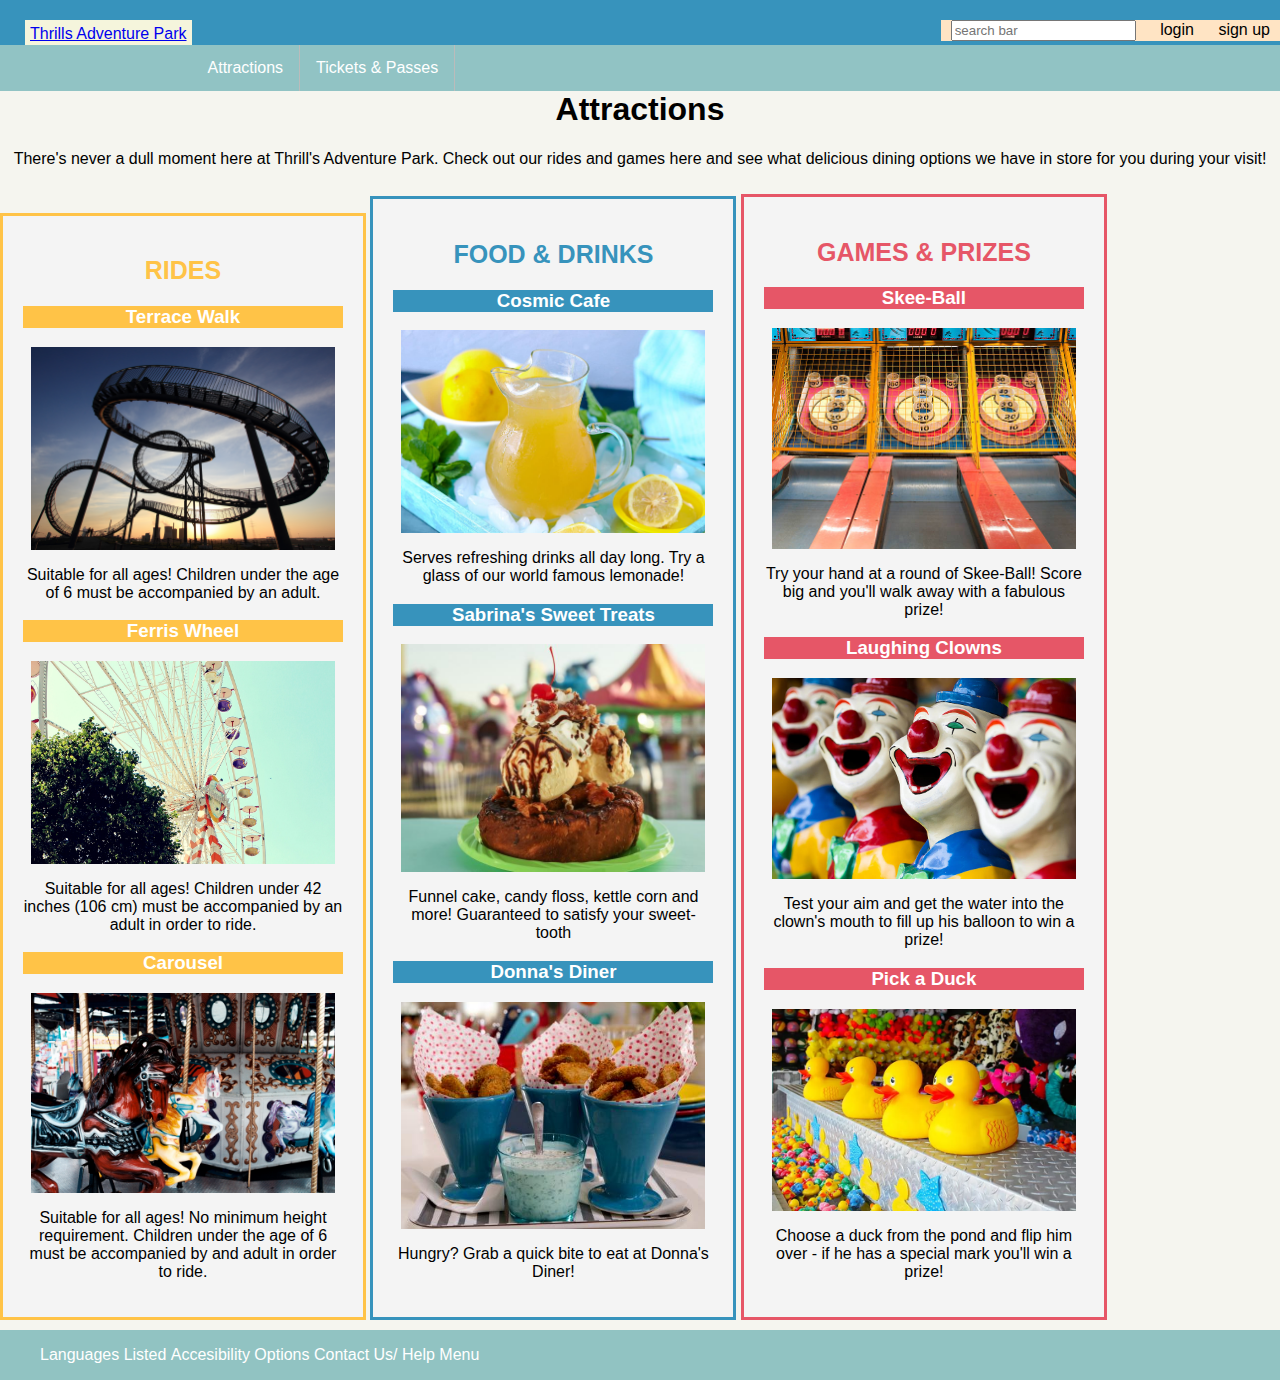
==== pages/attractions.html @ 0f314ac9 "first commit" ====
<!-- Meta Data -->
<!DOCTYPE html>
<html lang="en">
<head>
  <meta charset="UTF-8">
  <meta http-equiv="X-UA-Compatible" content="IE=edge">
  <meta name="viewport" content="width=device-width, initial-scale=1.0">
  <title>Thrills Adventure Park - Attracttions</title>
  <link rel="stylesheet" href="../styles/main.css">
  <link rel="stylesheet" href="../styles/nav-bar.css">
  <script src="../scripts/script.js"></script>
</head>
<body id="index" class="home">

<!-- Header -->
  <header>
	 <!-- Logo -->
      <div class="logo">
        <a href="../index.html"> 
        <span>Thrills Adventure Park</span>
        </a>
      </div>
	 <!-- Log In/Sign Up -->
      <ul class="head">
        <li><input type="text" name="" id="" placeholder="search bar"></li>
        <li>login</li>
        <li>sign up</li>
      </ul>
	  
<!-- Navigation Bar -->	  
<!-- Source nav bar: https://www.w3schools.com/css/css_navbar_horizontal.asp#:~:text=Horizontal%20Navigation%20Bar%20Examples -->
      <nav>
	<!-- list of options available in header nav bar -->
        <ul>
          <li><a href="attractions.html">Attractions</a></li>
          <li><a href="tickets.html">Tickets & Passes</a></li>
        </ul>
      </nav>
  </header>

<!-- General Info -->
  <section id="content" class="body center">
    <h1>Attractions</h1>
	  <p>
		There's never a dull moment here at Thrill's Adventure Park. Check out our rides and games here and see what delicious dining options we have in store for you during your visit!
	  </p>
  </section>


<section class="attrboxes">
    <div class="box" id="abox1">
		
	<!-- Rides -->
        <h2 class="center" style="color: rgb(255, 195, 71)">RIDES</h2>
		<!-- Ride #1 -->
        <div>
            <h3 class="center">Terrace Walk</h3>
            <img src="/assets/photo3.jpg" alt="A tall suspended walking strip that looks
											   like a roller coaster with hand rails. In the
											   background there is a gorgeous yellow and blue
											   sky as the sun is beginning to set."
				                               class="center" width="95%" height="95%"/>
            <p class="center">Suitable for all ages! Children under the age of 6 must be accompanied by an adult.  </p>
        </div>
		<!-- Ride #2 -->
        <div>
            <h3 class="center">Ferris Wheel</h3>
            <img src="/assets/photo2.jpg" alt="A side view of a white and red striped ferris 
											   wheel with small purple carts for guests to sit 
											   in. In front of it is a short tree with bright 
											   green leaves." class="center" width="95%" 
				                               height="95%"/>
            <p class="center">Suitable for all ages! Children under 42 inches (106 cm) must be accompanied by an adult in order to ride. </p>
        </div>
		<!-- Ride #3 -->
        <div>
            <h3 class="center">Carousel</h3>
            <img src="/assets/photo4.jpg" alt="A close up shot of three fiberglass horses with
											   colorful saddles and bridles on a white carousel
											   decorated with gold trim." class="center" 
				                               width="95%" height="95%"/>
            <p class="center">Suitable for all ages! No minimum height requirement. Children under the age of 6 must be accompanied by and adult in order to ride.</p>
        </div>
    </div>

	<!-- Food and Drinks -->
    <div class="box" id="abox2">
        <h2 class="center" style="color: rgb(55, 147, 188)">FOOD & DRINKS</h2>
		<!-- Food #1 -->
        <div>
            <h3 class="center">Cosmic Cafe</h3>
            <img src="/assets/lemonade.jpg" alt="A large glass pitcher filled with lemonade
												 and two bowls of lemons are nested in a sky 
												 blue tray. The tray is filled with ice and
												 decorated with sprigs of mint." width="95%"  
				                                 class="center" height="95%"/>
            <p class="center">Serves refreshing drinks all day long. Try a glass of our world famous lemonade!</p>
        </div>
		<!-- Food #2 -->
        <div>
            <h3 class="center">Sabrina's Sweet Treats</h3>
            <img src="/assets/sweets.jpeg" alt="A large round of cake topped with ice cream, 
											   several kinds of nuts and candy. The ice cream
											   itself is topped with chocolate syrup, whipped
											   cream, and a single cherry. In the background
											   there are several mushroom themed houses for
											   children to play in." class="center" width="95%" 
				                               height="95%"/>
            <p class="center">Funnel cake, candy floss, kettle corn and more! Guaranteed to satisfy your sweet-tooth</p>
        </div>
		<!-- Food #3 -->
        <div>
            <h3 class="center">Donna's Diner</h3>
            <img src="/assets/diner.jpeg" alt="Three cone-shaped cups filled with hushpuppies.
											   The hushpuppies are wrapped in a white napkin
											   with red dots. In front of the cups is another
											   cup filled with a visibly seasoned white sauce 
											   for dipping." class="center" width="95%" 
				                               height="95%"/>
            <p class="center">Hungry? Grab a quick bite to eat at Donna's Diner!</p>
        </div>
    </div>
	
	<!-- Games -->
    <div class="box" id="abox3">
        <h2 class="center" style="color: rgb(230, 86, 103)">GAMES & PRIZES</h2>
		<!-- Game #! -->
        <div>
            <h3 class="center">Skee-Ball</h3>
            <img src="/assets/skeeball.jpg" alt="Three skee-ball lanes. The lanes are black,
												 the sides are red, and the grates are yellow. 
												 At the top there is a blue led screen with a 
												 black and red scoreboard." class="center" 
				                                 width="95%" height="95%"/>
            <p class="center">Try your hand at a round of Skee-Ball! Score big and you'll walk away with a fabulous prize!</p>
        </div>
		<!-- Game #2 -->
        <div>
            <h3 class="center">Laughing Clowns</h3>
            <img src="/assets/clowns.jpg" alt="Four smiling clowns in a row with alternating 
											   red and blue hats and collars. They each have
											   blue eyes, a red nose, and a red, open mouth." 
				                               class="center" width="95%" height="95%"/>
            <p class="center">Test your aim and get the water into the clown's mouth to fill up his balloon to win a prize!</p>
        </div>
		<!-- Game #3 -->
        <div>
            <h3 class="center">Pick a Duck</h3>
            <img src="/assets/duck.jpg" alt="A metal container of water containing many rubber
											 ducks. Above the container is a counter with 
											 several oversized rubber ducks. Behind the counter
											 there are many stuffed animals on the walls." 
				                             class="center" width="95%" height="95%"/>
            <p class="center">Choose a duck from the pond and flip him over - if he has a special mark you'll win a prize!</p>
        </div>
    </div>
</section>
	
<!-- Footer -->
  <footer>
	  <!-- Footer Nav Bar options --> 
    <ul class="footer-menu">
      <li><a href="#">Languages Listed</a></li>
      <li><a href="#">Accesibility Options</a></li>
      <li><a href="#">Contact Us/ Help Menu</a></li>
    </ul>
  </footer>
</body>
</html>
---- styles/main.css ----
html {
	scroll-behavior: smooth;
}

body {
	background-color: #f5f5ef;
	margin: 0;
	padding: 0;
	font-family: Arial, Geneva, Helvetica, sans-serif;
}

header {
	padding-top: 20px;
	height: 50px;
	width: 100%;
	background-color: rgb(55, 147, 188);
}
.logo {
	vertical-align: top;
	float: left;
	margin-left: 25px;
	background-color: beige;
	padding: 5px;
}
.head {
	background-color: bisque;
	float: right;
	list-style-type: none;
	margin: 0;
	padding: 0;
}
.head li {
	display: inline;
	margin: 10px;
}

#logo {
	width: 450px;
	height: 450px;
	background-color: aliceblue;
}

.content {
	width: 100%;
	height: auto;
	background-color: blueviolet;
}

.boxes {
	width: 95%;
	margin: 0 auto;
}

.box {
	display: inline-block;
	margin: 10px;
	padding: 20px;
	max-width: 25%;
}

/* Index Boxes */

.box#box1 {
	background-color: rgb(255, 195, 71);
}

.box#box2 {
	background-color: rgb(55, 147, 188);
}

.box#box3 {
	background-color: rgb(230, 86, 103);
}

.centerboxes h3 {
	font-size: 25px;
	text-align: center;
}

/* Ticket Boxes */

section.ticboxes h3 {
	font-size: 25px;
	text-align: center;
}

section.ticboxes p {
	color: black;
}

.box#tbox1 {
	background-color: rgb(244, 244, 244);
	border-style: solid;
	border-color: rgb(55, 147, 188);
	border-top-width: 35px;
}

.box#tbox2 {
	background-color: rgb(244, 244, 244);
	border-style: solid;
	border-color: rgb(255, 195, 71);
	border-top-width: 35px;
}

.box#tbox3 {
	background-color: rgb(244, 244, 244);
	border-style: solid;
	border-color: rgb(230, 86, 103);
	border-top-width: 35px;
}

/* Attractions Boxes */

.box#abox1 {
	margin-left: auto;
	margin-right: auto;
	width: 30%;
	background-color: rgb(244, 244, 244);
	border-style: solid;
	border-color: rgb(255, 195, 71);
}

.box#abox1 h3 {
	background-color: rgb(255, 195, 71);
	color: white;
	text-align: center;
}

.box#abox2 {
	margin-left: auto;
	margin-right: auto;
	width: 30%;
	background-color: rgb(244, 244, 244);
	border-style: solid;
	border-color: rgb(55, 147, 188);
}

.box#abox2 h3 {
	background-color: rgb(55, 147, 188);
	color: white;
	text-align: center;
}

.box#abox3 {
	margin-left: auto;
	margin-right: auto;
	width: 30%;
	background-color: rgb(244, 244, 244);
	border-style: solid;
	border-color: rgb(230, 86, 103);
}

.box#abox3 h3 {
	background-color: rgb(230, 86, 103);
	color: white;
	text-align: center;
}

h2 {
	font-size: 25px;
}

footer {
	height: 50px;
	background-color: rgb(145, 195, 194);
}

.footer-menu {
	float: left;
}

.footer-menu li {
	display: inline-block;
	list-style-type: none;
}

.footer-menu li a {
	text-decoration: none;
	color: white;
}

.center {
	text-align: center;
	display: block;
	margin-left: auto;
	margin-right: auto;
}
---- styles/nav-bar.css ----
nav {
    margin-top: 25px;
    position: relative;
    background-color: rgb(145, 195, 196);
  }
  nav ul {
    list-style-type: none;
    margin: 0;
    padding: 0;
    overflow: hidden;
  }
  nav ul li {
    float: left;
    border-right: 1px solid #bbb;
  }
  nav ul li a {
   display: block;
   color: white;
   text-align: center;
   padding: 14px 16px;
   text-decoration: none;
  }
  nav li a:hover {
    background-color: #111;
  }
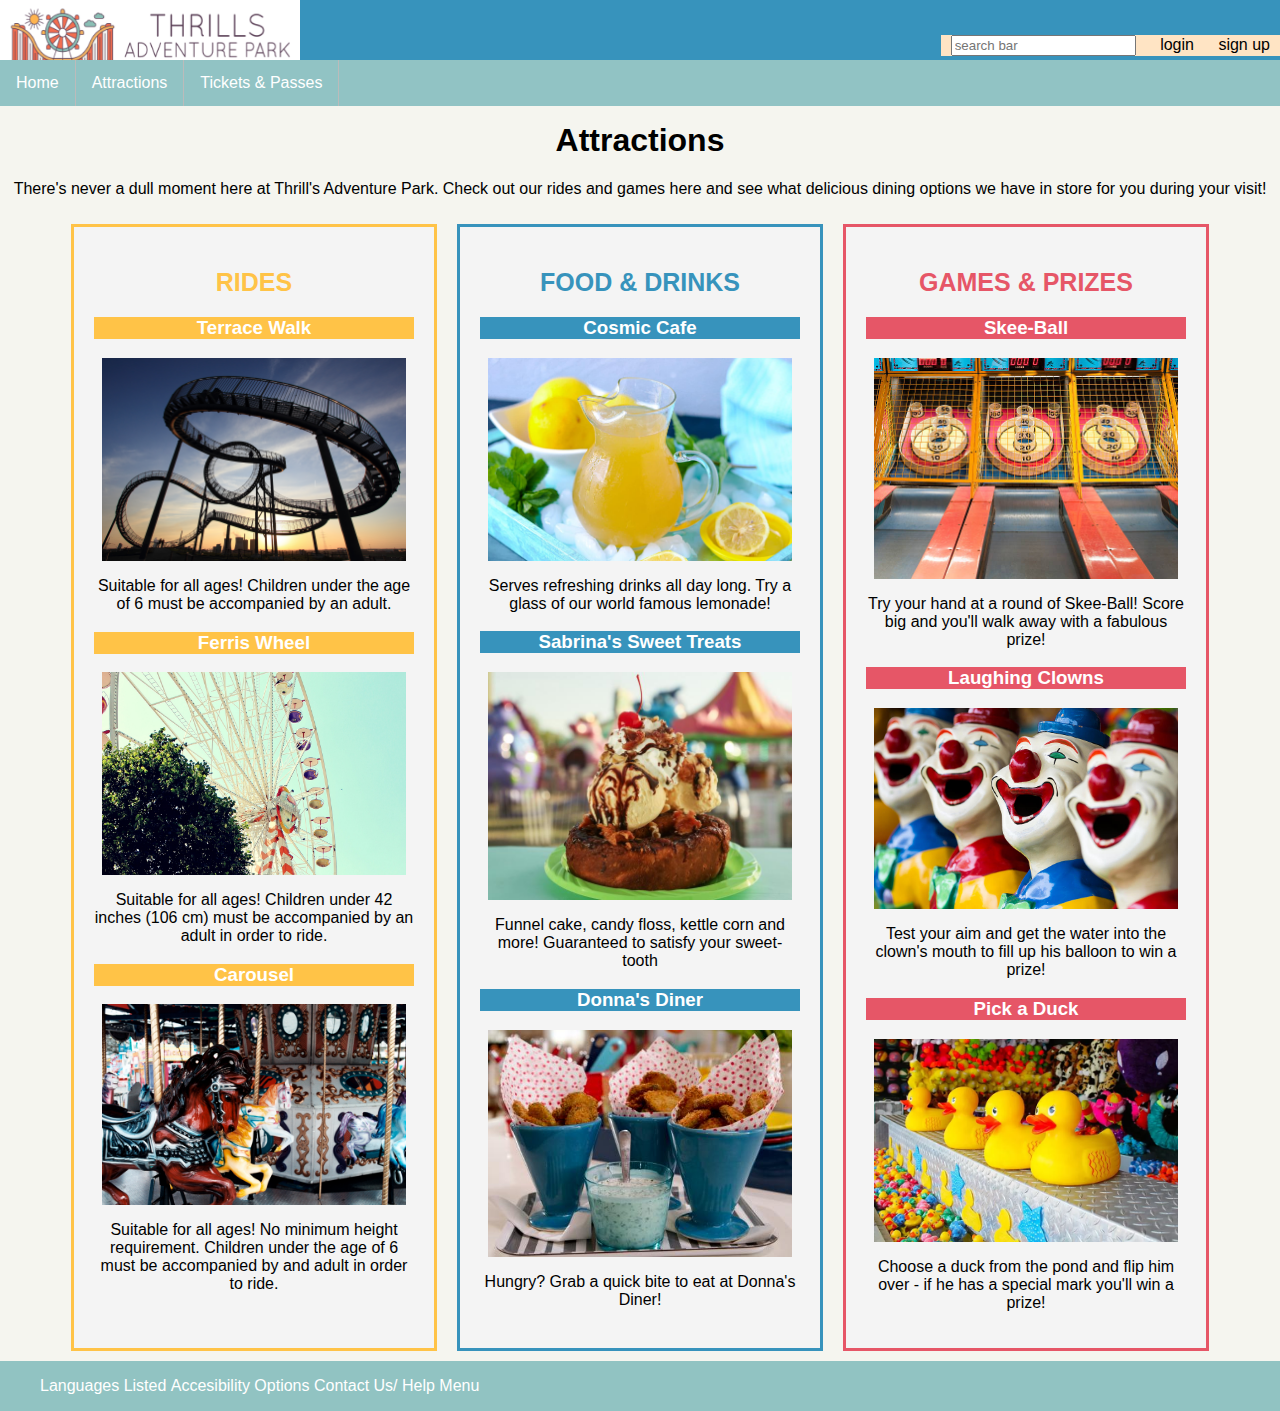
==== commit 110486c2: "Added latest changes" ====
--- a/pages/attractions.html
+++ b/pages/attractions.html
@@ -1,169 +1,238 @@
 <!-- Meta Data -->
 <!DOCTYPE html>
 <html lang="en">
-<head>
-  <meta charset="UTF-8">
-  <meta http-equiv="X-UA-Compatible" content="IE=edge">
-  <meta name="viewport" content="width=device-width, initial-scale=1.0">
-  <title>Thrills Adventure Park - Attracttions</title>
-  <link rel="stylesheet" href="../styles/main.css">
-  <link rel="stylesheet" href="../styles/nav-bar.css">
-  <script src="../scripts/script.js"></script>
-</head>
-<body id="index" class="home">
-
-<!-- Header -->
-  <header>
-	 <!-- Logo -->
-      <div class="logo">
-        <a href="../index.html"> 
-        <span>Thrills Adventure Park</span>
-        </a>
-      </div>
-	 <!-- Log In/Sign Up -->
-      <ul class="head">
-        <li><input type="text" name="" id="" placeholder="search bar"></li>
-        <li>login</li>
-        <li>sign up</li>
-      </ul>
-	  
-<!-- Navigation Bar -->	  
-<!-- Source nav bar: https://www.w3schools.com/css/css_navbar_horizontal.asp#:~:text=Horizontal%20Navigation%20Bar%20Examples -->
-      <nav>
-	<!-- list of options available in header nav bar -->
-        <ul>
-          <li><a href="attractions.html">Attractions</a></li>
-          <li><a href="tickets.html">Tickets & Passes</a></li>
-        </ul>
-      </nav>
-  </header>
-
-<!-- General Info -->
-  <section id="content" class="body center">
-    <h1>Attractions</h1>
-	  <p>
-		There's never a dull moment here at Thrill's Adventure Park. Check out our rides and games here and see what delicious dining options we have in store for you during your visit!
-	  </p>
-  </section>
-
-
-<section class="attrboxes">
-    <div class="box" id="abox1">
-		
-	<!-- Rides -->
-        <h2 class="center" style="color: rgb(255, 195, 71)">RIDES</h2>
-		<!-- Ride #1 -->
-        <div>
-            <h3 class="center">Terrace Walk</h3>
-            <img src="/assets/photo3.jpg" alt="A tall suspended walking strip that looks
+    <head>
+        <meta charset="UTF-8" />
+        <meta http-equiv="X-UA-Compatible" content="IE=edge" />
+        <meta name="viewport" content="width=device-width, initial-scale=1.0" />
+        <title>Thrills Adventure Park - Attracttions</title>
+        <link rel="stylesheet" href="../styles/main.css" />
+        <link rel="stylesheet" href="../styles/nav-bar.css" />
+        <script src="../scripts/script.js"></script>
+    </head>
+    <body id="index" class="home">
+        <!-- Header -->
+        <header>
+            <!-- Logo -->
+            <div class="logo">
+                <a href="../index.html">
+                    <img src="../assets/logo.png" id="logo" />
+                </a>
+            </div>
+            <!-- Log In/Sign Up -->
+            <ul class="head">
+                <li><input type="text" name="" id="" placeholder="search bar" /></li>
+                <li>login</li>
+                <li>sign up</li>
+            </ul>
+
+            <!-- Navigation Bar -->
+            <!-- Source nav bar: https://www.w3schools.com/css/css_navbar_horizontal.asp#:~:text=Horizontal%20Navigation%20Bar%20Examples -->
+            <nav>
+                <!-- list of options available in header nav bar -->
+                <ul>
+                    <li><a href="../index.html">Home</a></li>
+                    <li><a href="attractions.html">Attractions</a></li>
+                    <li><a href="tickets.html">Tickets & Passes</a></li>
+                </ul>
+            </nav>
+        </header>
+
+        <!-- General Info -->
+        <section id="content" class="body center">
+            <h1>Attractions</h1>
+            <p>
+                There's never a dull moment here at Thrill's Adventure Park. Check out our rides and
+                games here and see what delicious dining options we have in store for you during
+                your visit!
+            </p>
+        </section>
+
+        <section class="attrboxes">
+            <div class="box" id="abox1">
+                <!-- Rides -->
+                <h2 class="center" style="color: rgb(255, 195, 71);">RIDES</h2>
+                <!-- Ride #1 -->
+                <div>
+                    <h3 class="center">Terrace Walk</h3>
+                    <img
+                        src="/assets/photo3.jpg"
+                        alt="A tall suspended walking strip that looks
 											   like a roller coaster with hand rails. In the
 											   background there is a gorgeous yellow and blue
 											   sky as the sun is beginning to set."
-				                               class="center" width="95%" height="95%"/>
-            <p class="center">Suitable for all ages! Children under the age of 6 must be accompanied by an adult.  </p>
-        </div>
-		<!-- Ride #2 -->
-        <div>
-            <h3 class="center">Ferris Wheel</h3>
-            <img src="/assets/photo2.jpg" alt="A side view of a white and red striped ferris 
+                        class="center"
+                        width="95%"
+                        height="95%"
+                    />
+                    <p class="center">
+                        Suitable for all ages! Children under the age of 6 must be accompanied by an
+                        adult.
+                    </p>
+                </div>
+                <!-- Ride #2 -->
+                <div>
+                    <h3 class="center">Ferris Wheel</h3>
+                    <img
+                        src="/assets/photo2.jpg"
+                        alt="A side view of a white and red striped ferris 
 											   wheel with small purple carts for guests to sit 
 											   in. In front of it is a short tree with bright 
-											   green leaves." class="center" width="95%" 
-				                               height="95%"/>
-            <p class="center">Suitable for all ages! Children under 42 inches (106 cm) must be accompanied by an adult in order to ride. </p>
-        </div>
-		<!-- Ride #3 -->
-        <div>
-            <h3 class="center">Carousel</h3>
-            <img src="/assets/photo4.jpg" alt="A close up shot of three fiberglass horses with
+											   green leaves."
+                        class="center"
+                        width="95%"
+                        height="95%"
+                    />
+                    <p class="center">
+                        Suitable for all ages! Children under 42 inches (106 cm) must be accompanied
+                        by an adult in order to ride.
+                    </p>
+                </div>
+                <!-- Ride #3 -->
+                <div>
+                    <h3 class="center">Carousel</h3>
+                    <img
+                        src="/assets/photo4.jpg"
+                        alt="A close up shot of three fiberglass horses with
 											   colorful saddles and bridles on a white carousel
-											   decorated with gold trim." class="center" 
-				                               width="95%" height="95%"/>
-            <p class="center">Suitable for all ages! No minimum height requirement. Children under the age of 6 must be accompanied by and adult in order to ride.</p>
-        </div>
-    </div>
-
-	<!-- Food and Drinks -->
-    <div class="box" id="abox2">
-        <h2 class="center" style="color: rgb(55, 147, 188)">FOOD & DRINKS</h2>
-		<!-- Food #1 -->
-        <div>
-            <h3 class="center">Cosmic Cafe</h3>
-            <img src="/assets/lemonade.jpg" alt="A large glass pitcher filled with lemonade
+											   decorated with gold trim."
+                        class="center"
+                        width="95%"
+                        height="95%"
+                    />
+                    <p class="center">
+                        Suitable for all ages! No minimum height requirement. Children under the age
+                        of 6 must be accompanied by and adult in order to ride.
+                    </p>
+                </div>
+            </div>
+
+            <!-- Food and Drinks -->
+            <div class="box" id="abox2">
+                <h2 class="center" style="color: rgb(55, 147, 188);">FOOD & DRINKS</h2>
+                <!-- Food #1 -->
+                <div>
+                    <h3 class="center">Cosmic Cafe</h3>
+                    <img
+                        src="/assets/lemonade.jpg"
+                        alt="A large glass pitcher filled with lemonade
 												 and two bowls of lemons are nested in a sky 
 												 blue tray. The tray is filled with ice and
-												 decorated with sprigs of mint." width="95%"  
-				                                 class="center" height="95%"/>
-            <p class="center">Serves refreshing drinks all day long. Try a glass of our world famous lemonade!</p>
-        </div>
-		<!-- Food #2 -->
-        <div>
-            <h3 class="center">Sabrina's Sweet Treats</h3>
-            <img src="/assets/sweets.jpeg" alt="A large round of cake topped with ice cream, 
+												 decorated with sprigs of mint."
+                        width="95%"
+                        class="center"
+                        height="95%"
+                    />
+                    <p class="center">
+                        Serves refreshing drinks all day long. Try a glass of our world famous
+                        lemonade!
+                    </p>
+                </div>
+                <!-- Food #2 -->
+                <div>
+                    <h3 class="center">Sabrina's Sweet Treats</h3>
+                    <img
+                        src="/assets/sweets.jpeg"
+                        alt="A large round of cake topped with ice cream, 
 											   several kinds of nuts and candy. The ice cream
 											   itself is topped with chocolate syrup, whipped
 											   cream, and a single cherry. In the background
 											   there are several mushroom themed houses for
-											   children to play in." class="center" width="95%" 
-				                               height="95%"/>
-            <p class="center">Funnel cake, candy floss, kettle corn and more! Guaranteed to satisfy your sweet-tooth</p>
-        </div>
-		<!-- Food #3 -->
-        <div>
-            <h3 class="center">Donna's Diner</h3>
-            <img src="/assets/diner.jpeg" alt="Three cone-shaped cups filled with hushpuppies.
+											   children to play in."
+                        class="center"
+                        width="95%"
+                        height="95%"
+                    />
+                    <p class="center">
+                        Funnel cake, candy floss, kettle corn and more! Guaranteed to satisfy your
+                        sweet-tooth
+                    </p>
+                </div>
+                <!-- Food #3 -->
+                <div>
+                    <h3 class="center">Donna's Diner</h3>
+                    <img
+                        src="/assets/diner.jpeg"
+                        alt="Three cone-shaped cups filled with hushpuppies.
 											   The hushpuppies are wrapped in a white napkin
 											   with red dots. In front of the cups is another
 											   cup filled with a visibly seasoned white sauce 
-											   for dipping." class="center" width="95%" 
-				                               height="95%"/>
-            <p class="center">Hungry? Grab a quick bite to eat at Donna's Diner!</p>
-        </div>
-    </div>
-	
-	<!-- Games -->
-    <div class="box" id="abox3">
-        <h2 class="center" style="color: rgb(230, 86, 103)">GAMES & PRIZES</h2>
-		<!-- Game #! -->
-        <div>
-            <h3 class="center">Skee-Ball</h3>
-            <img src="/assets/skeeball.jpg" alt="Three skee-ball lanes. The lanes are black,
+											   for dipping."
+                        class="center"
+                        width="95%"
+                        height="95%"
+                    />
+                    <p class="center">Hungry? Grab a quick bite to eat at Donna's Diner!</p>
+                </div>
+            </div>
+
+            <!-- Games -->
+            <div class="box" id="abox3">
+                <h2 class="center" style="color: rgb(230, 86, 103);">GAMES & PRIZES</h2>
+                <!-- Game #! -->
+                <div>
+                    <h3 class="center">Skee-Ball</h3>
+                    <img
+                        src="/assets/skeeball.jpg"
+                        alt="Three skee-ball lanes. The lanes are black,
 												 the sides are red, and the grates are yellow. 
 												 At the top there is a blue led screen with a 
-												 black and red scoreboard." class="center" 
-				                                 width="95%" height="95%"/>
-            <p class="center">Try your hand at a round of Skee-Ball! Score big and you'll walk away with a fabulous prize!</p>
-        </div>
-		<!-- Game #2 -->
-        <div>
-            <h3 class="center">Laughing Clowns</h3>
-            <img src="/assets/clowns.jpg" alt="Four smiling clowns in a row with alternating 
+												 black and red scoreboard."
+                        class="center"
+                        width="95%"
+                        height="95%"
+                    />
+                    <p class="center">
+                        Try your hand at a round of Skee-Ball! Score big and you'll walk away with a
+                        fabulous prize!
+                    </p>
+                </div>
+                <!-- Game #2 -->
+                <div>
+                    <h3 class="center">Laughing Clowns</h3>
+                    <img
+                        src="/assets/clowns.jpg"
+                        alt="Four smiling clowns in a row with alternating 
 											   red and blue hats and collars. They each have
-											   blue eyes, a red nose, and a red, open mouth." 
-				                               class="center" width="95%" height="95%"/>
-            <p class="center">Test your aim and get the water into the clown's mouth to fill up his balloon to win a prize!</p>
-        </div>
-		<!-- Game #3 -->
-        <div>
-            <h3 class="center">Pick a Duck</h3>
-            <img src="/assets/duck.jpg" alt="A metal container of water containing many rubber
+											   blue eyes, a red nose, and a red, open mouth."
+                        class="center"
+                        width="95%"
+                        height="95%"
+                    />
+                    <p class="center">
+                        Test your aim and get the water into the clown's mouth to fill up his
+                        balloon to win a prize!
+                    </p>
+                </div>
+                <!-- Game #3 -->
+                <div>
+                    <h3 class="center">Pick a Duck</h3>
+                    <img
+                        src="/assets/duck.jpg"
+                        alt="A metal container of water containing many rubber
 											 ducks. Above the container is a counter with 
 											 several oversized rubber ducks. Behind the counter
-											 there are many stuffed animals on the walls." 
-				                             class="center" width="95%" height="95%"/>
-            <p class="center">Choose a duck from the pond and flip him over - if he has a special mark you'll win a prize!</p>
-        </div>
-    </div>
-</section>
-	
-<!-- Footer -->
-  <footer>
-	  <!-- Footer Nav Bar options --> 
-    <ul class="footer-menu">
-      <li><a href="#">Languages Listed</a></li>
-      <li><a href="#">Accesibility Options</a></li>
-      <li><a href="#">Contact Us/ Help Menu</a></li>
-    </ul>
-  </footer>
-</body>
+											 there are many stuffed animals on the walls."
+                        class="center"
+                        width="95%"
+                        height="95%"
+                    />
+                    <p class="center">
+                        Choose a duck from the pond and flip him over - if he has a special mark
+                        you'll win a prize!
+                    </p>
+                </div>
+            </div>
+        </section>
+
+        <!-- Footer -->
+        <footer>
+            <!-- Footer Nav Bar options -->
+            <ul class="footer-menu">
+                <li><a href="#">Languages Listed</a></li>
+                <li><a href="#">Accesibility Options</a></li>
+                <li><a href="#">Contact Us/ Help Menu</a></li>
+            </ul>
+        </footer>
+    </body>
 </html>--- a/styles/main.css
+++ b/styles/main.css
@@ -1,187 +1,224 @@
 html {
-	scroll-behavior: smooth;
+    scroll-behavior: smooth;
+    -ms-text-size-adjust: 100%;
+    -webkit-text-size-adjust: 100%;
 }
 
 body {
-	background-color: #f5f5ef;
-	margin: 0;
-	padding: 0;
-	font-family: Arial, Geneva, Helvetica, sans-serif;
+    background-color: #f5f5ef;
+    margin: 0;
+    padding: 0;
+    font-family: Arial, Geneva, Helvetica, sans-serif;
 }
 
 header {
-	padding-top: 20px;
-	height: 50px;
-	width: 100%;
-	background-color: rgb(55, 147, 188);
-}
+    padding-top: 0.1px;
+    height: 100px;
+    width: 100%;
+    background-color: rgb(55, 147, 188);
+}
+
 .logo {
-	vertical-align: top;
-	float: left;
-	margin-left: 25px;
-	background-color: beige;
-	padding: 5px;
-}
+    position: absolute;
+    vertical-align: top;
+    width: 50px;
+    height: 50px;
+}
+
+#logo {
+    width: 300px;
+    height: 70px;
+}
+
 .head {
-	background-color: bisque;
-	float: right;
-	list-style-type: none;
-	margin: 0;
-	padding: 0;
-}
+    background-color: bisque;
+    float: right;
+    list-style-type: none;
+    margin-top: 35px;
+    padding: 0;
+}
+
 .head li {
-	display: inline;
-	margin: 10px;
-}
-
-#logo {
-	width: 450px;
-	height: 450px;
-	background-color: aliceblue;
+    display: inline;
+    margin: 10px;
 }
 
 .content {
-	width: 100%;
-	height: auto;
-	background-color: blueviolet;
+    width: 100%;
+    height: auto;
+    background-color: blueviolet;
+}
+
+p {
+    font-size: 16px;
+    font-family: Verdana, Arial, Helvetica, sans-serif;
 }
 
 .boxes {
-	width: 95%;
-	margin: 0 auto;
+    width: 95%;
+    margin: 0 auto;
 }
 
 .box {
-	display: inline-block;
-	margin: 10px;
-	padding: 20px;
-	max-width: 25%;
+    display: inline-block;
+    margin: 10px;
+    padding: 20px;
+    max-width: 25%;
+    min-width: 14%;
 }
 
 /* Index Boxes */
 
+.centerboxes {
+    display: flex;
+    justify-content: center;
+}
+
 .box#box1 {
-	background-color: rgb(255, 195, 71);
+    background-color: rgb(255, 195, 71);
+    text-align: center;
+    border-style: groove;
 }
 
 .box#box2 {
-	background-color: rgb(55, 147, 188);
+    background-color: rgb(55, 147, 188);
+    border-style: groove;
 }
 
 .box#box3 {
-	background-color: rgb(230, 86, 103);
+    background-color: rgb(230, 86, 103);
+    border-style: groove;
+}
+
+.box#box4 {
+    background-color: rgb(255, 195, 71);
+    border-style: groove;
 }
 
 .centerboxes h3 {
-	font-size: 25px;
-	text-align: center;
+    font-size: 25px;
+    text-align: center;
+}
+
+.image-center#image {
+    max-width: 1500px;
+    margin: 0 auto;
 }
 
 /* Ticket Boxes */
 
 section.ticboxes h3 {
-	font-size: 25px;
-	text-align: center;
+    font-family: Verdana, Arial, Helvetica, sans-serif;
+    font-size: 25px;
+    text-align: center;
 }
 
 section.ticboxes p {
-	color: black;
+    font-family: Verdana, Arial, Helvetica, sans-serif;
+    color: black;
+}
+
+.ticboxes {
+    display: flex;
+    justify-content: center;
+}
+
+.price {
+    font-size: 22px;
+    text-align: right;
 }
 
 .box#tbox1 {
-	background-color: rgb(244, 244, 244);
-	border-style: solid;
-	border-color: rgb(55, 147, 188);
-	border-top-width: 35px;
+    background-color: rgb(244, 244, 244);
+    border-style: solid;
+    border-color: rgb(55, 147, 188);
+    border-top-width: 35px;
 }
 
 .box#tbox2 {
-	background-color: rgb(244, 244, 244);
-	border-style: solid;
-	border-color: rgb(255, 195, 71);
-	border-top-width: 35px;
+    background-color: rgb(244, 244, 244);
+    border-style: solid;
+    border-color: rgb(255, 195, 71);
+    border-top-width: 35px;
 }
 
 .box#tbox3 {
-	background-color: rgb(244, 244, 244);
-	border-style: solid;
-	border-color: rgb(230, 86, 103);
-	border-top-width: 35px;
+    background-color: rgb(244, 244, 244);
+    border-style: solid;
+    border-color: rgb(230, 86, 103);
+    border-top-width: 35px;
 }
 
 /* Attractions Boxes */
 
+.attrboxes {
+    display: flex;
+    justify-content: center;
+}
+
 .box#abox1 {
-	margin-left: auto;
-	margin-right: auto;
-	width: 30%;
-	background-color: rgb(244, 244, 244);
-	border-style: solid;
-	border-color: rgb(255, 195, 71);
+    background-color: rgb(244, 244, 244);
+    border-style: solid;
+    border-color: rgb(255, 195, 71);
 }
 
 .box#abox1 h3 {
-	background-color: rgb(255, 195, 71);
-	color: white;
-	text-align: center;
+    background-color: rgb(255, 195, 71);
+    color: white;
+    text-align: center;
 }
 
 .box#abox2 {
-	margin-left: auto;
-	margin-right: auto;
-	width: 30%;
-	background-color: rgb(244, 244, 244);
-	border-style: solid;
-	border-color: rgb(55, 147, 188);
+    background-color: rgb(244, 244, 244);
+    border-style: solid;
+    border-color: rgb(55, 147, 188);
 }
 
 .box#abox2 h3 {
-	background-color: rgb(55, 147, 188);
-	color: white;
-	text-align: center;
+    background-color: rgb(55, 147, 188);
+    color: white;
+    text-align: center;
 }
 
 .box#abox3 {
-	margin-left: auto;
-	margin-right: auto;
-	width: 30%;
-	background-color: rgb(244, 244, 244);
-	border-style: solid;
-	border-color: rgb(230, 86, 103);
+    background-color: rgb(244, 244, 244);
+    border-style: solid;
+    border-color: rgb(230, 86, 103);
 }
 
 .box#abox3 h3 {
-	background-color: rgb(230, 86, 103);
-	color: white;
-	text-align: center;
+    background-color: rgb(230, 86, 103);
+    color: white;
+    text-align: center;
 }
 
 h2 {
-	font-size: 25px;
+    font-size: 25px;
+    font-family: Verdana, Arial, Helvetica, sans-serif;
 }
 
 footer {
-	height: 50px;
-	background-color: rgb(145, 195, 194);
+    height: 50px;
+    background-color: rgb(145, 195, 194);
 }
 
 .footer-menu {
-	float: left;
+    float: left;
 }
 
 .footer-menu li {
-	display: inline-block;
-	list-style-type: none;
+    display: inline-block;
+    list-style-type: none;
 }
 
 .footer-menu li a {
-	text-decoration: none;
-	color: white;
+    text-decoration: none;
+    color: white;
 }
 
 .center {
-	text-align: center;
-	display: block;
-	margin-left: auto;
-	margin-right: auto;
+    text-align: center;
+    display: block;
+    margin-left: auto;
+    margin-right: auto;
 }--- a/styles/nav-bar.css
+++ b/styles/nav-bar.css
@@ -1,5 +1,5 @@
 nav {
-    margin-top: 25px;
+    margin-top: 60px;
     position: relative;
     background-color: rgb(145, 195, 196);
   }
